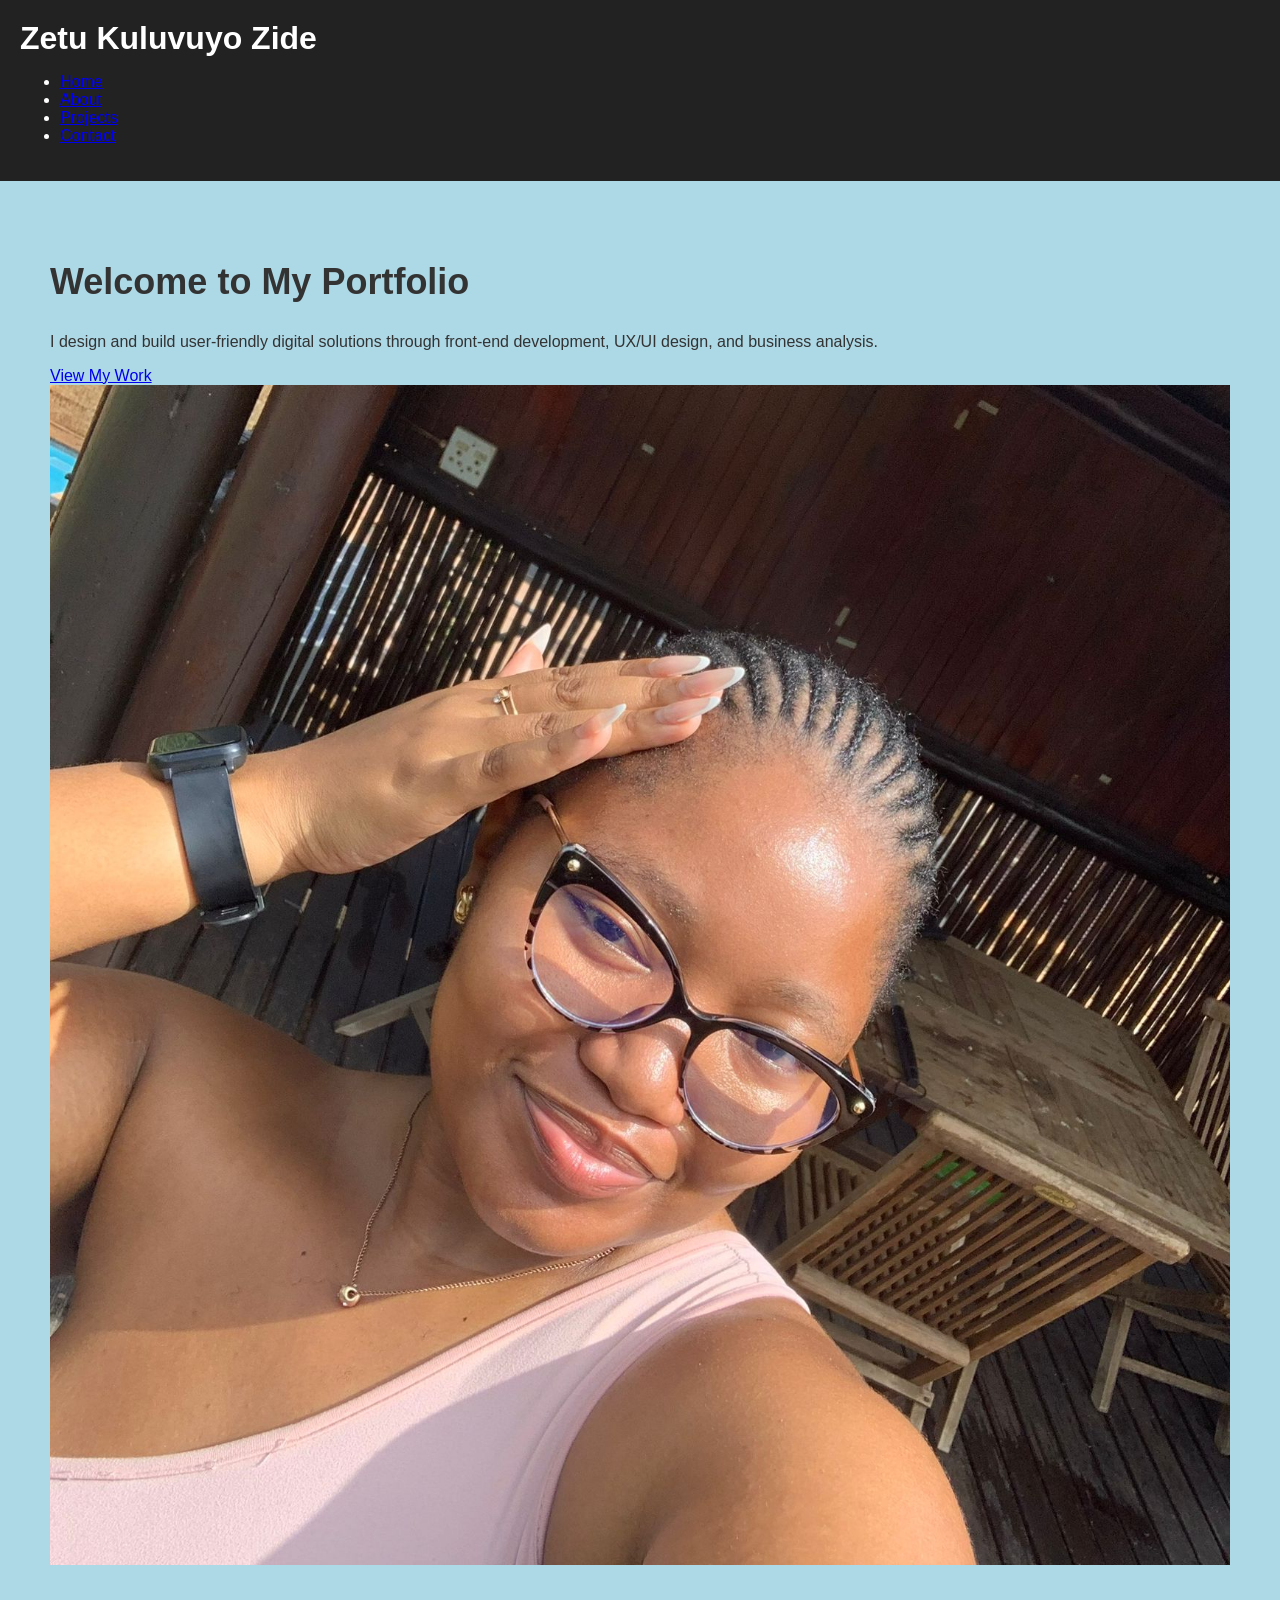
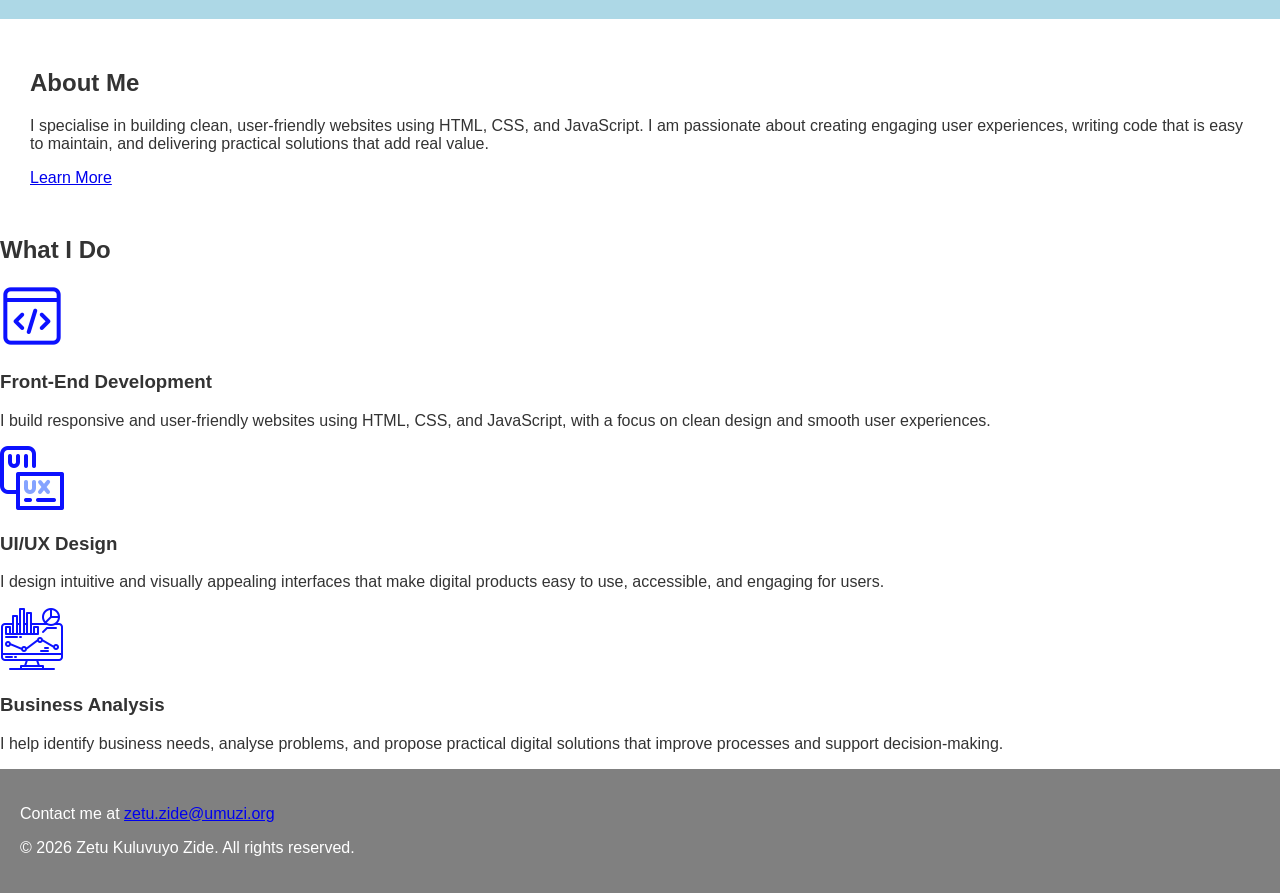
==== index.html @ dabc3bf1 "Fixed and updated the index.html code and added images." ====
<!DOCTYPE html>
<html>
<head>
    <meta charset="UTF-8">
    <meta name="viewport" content="width=device-width, initial-scale=1.0">
    <title>Portfolio - Zetu Kuluvuyo Zide</title>
    <link rel="stylesheet" href="css/styles.css">
</head>
<body>
    <header class="header">
        <h1>Zetu Kuluvuyo Zide</h1>
        <!-- Navigation added -->
        <nav>
            <ul>
                <li><a href="index.html">Home</a></li>
                <li><a href="about.html">About</a></li>
                <li><a href="projects.html">Projects</a></li>
                <li><a href="contact.html">Contact</a></li>
            </ul>
        </nav>
    </header>

    <main>
        <section class="hero">
            <div class="hero-text">
                <h2>Welcome to My Portfolio</h2>
                <p>I design and build user-friendly digital solutions through front-end development, UX/UI design, and business analysis.</p>
                <a href="projects.html" class="btn">View My Work</a>
            </div>
            <img src="images/profile.jpg" alt="A picture of Zetu Kuluvuyo Zide">
        </section>

        <section class="intro">
            <h2>About Me</h2>
            <p>I specialise in building clean, user-friendly websites using HTML, CSS, and JavaScript. I am passionate about creating engaging user experiences, writing code that is easy to maintain, and delivering practical solutions that add real value.</p>
            <a href="about.html" class="btn">Learn More</a>
        </section>

        <section>
            <h2>What I Do</h2>
            <div class="cards">
                <article class="card">
                    <img src="images/web-design.png" alt="Browser icon window with code symbols representing web development.">
                    <h3>Front-End Development</h3>
                    <p>I build responsive and user-friendly websites using HTML, CSS, and JavaScript, with a focus on clean design and smooth user experiences.</p>
                </article>

                <article class="card">
                    <img src="images/ui-ux.png" alt="UI/UX icon representing user interface and user experience design.">
                    <h3>UI/UX Design</h3>
                    <p>I design intuitive and visually appealing interfaces that make digital products easy to use, accessible, and engaging for users.</p>
                </article>

                <article class="card">
                    <img src="images/monitor.png" alt="Computer monitor icon with charts and UI elements representing business analysis.">
                    <h3>Business Analysis</h3>
                    <p>I help identify business needs, analyse problems, and propose practical digital solutions that improve processes and support decision-making.</p>
                </article>
            </div>
        </section>
    </main>
    
    <footer class="footer">
        <p>Contact me at <a href="mailto:zetu.zide@umuzi.org">zetu.zide@umuzi.org</a></p>
        <p>&copy; 2026 Zetu Kuluvuyo Zide. All rights reserved.</p>
    </footer>
</body>
</html>
---- css/styles.css ----
/* Basic styles with errors and omissions */

body {
    font-family: Arial;
    margin: 0;
    padding: 0;
    color: #333;
}

.header {
    background-color: #222;
    color: white;
    padding: 20px;
    /* Missing: proper alignment */
}

.header h1 {
    margin: 0;
}

/* Navigation styling missing completely */

.hero {
    padding: 50px;
    background-color: lightblue;
    /* Poor colour contrast */
}

.hero h2 {
    font-size: 36px;
}

.hero img {
    width: 100%;
    /* Missing: alt text handled in HTML, but sizing issues here */
}

/* Missing: Only using 2-3 selector types, need 5+ */
/* Missing: Pseudo-classes not used */
/* Missing: Combination selectors not used */

.intro {
    padding: 30px;
}

/* Form styling incomplete */
form input {
    display: block;
    margin: 10px 0;
}

/* Missing: Box model demonstration (margin, padding, border) */
/* Missing: Block vs inline elements styling */
/* Missing: Text and colour styling variety */
/* Missing: Table styling */

.footer {
    background-color: gray;
    color: white;
    padding: 20px;
    /* Wrong alignment */
    text-align: left;
}

/* Code quality issues: inconsistent spacing, poor naming, no comments */
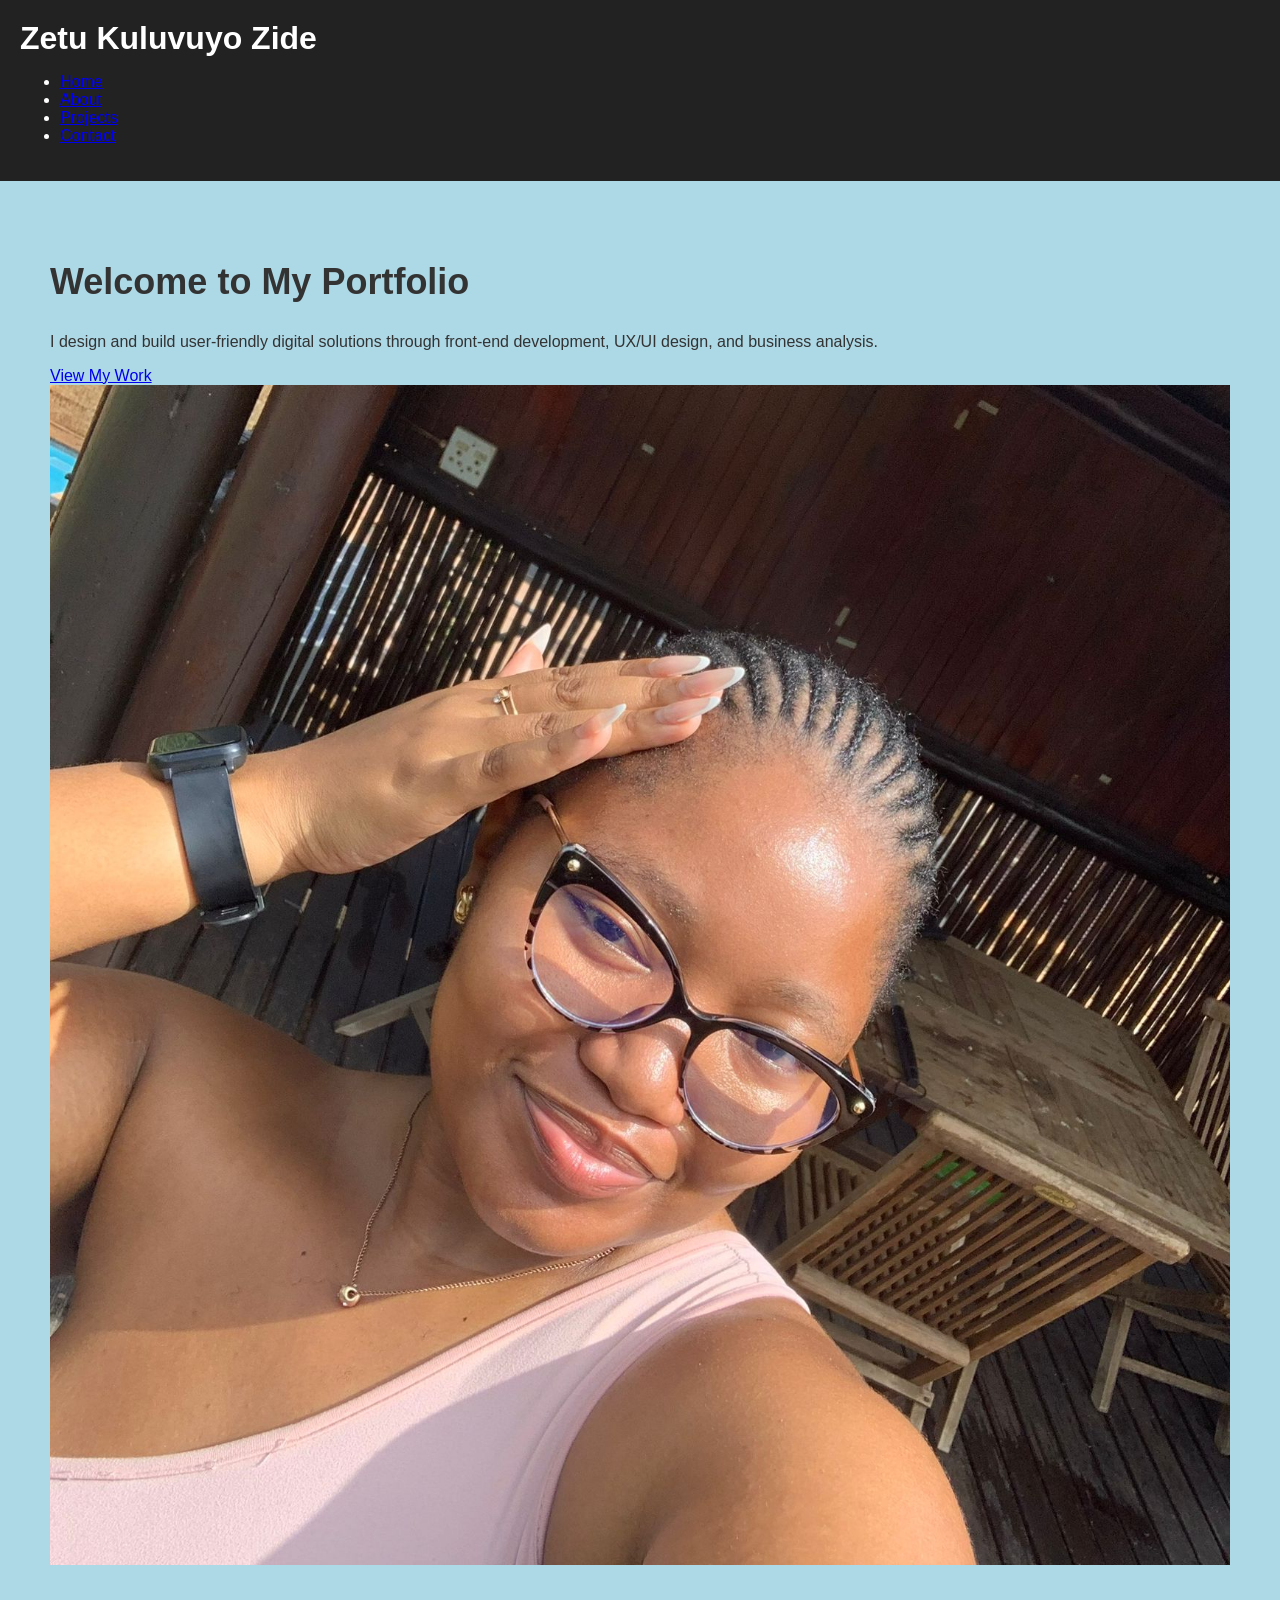
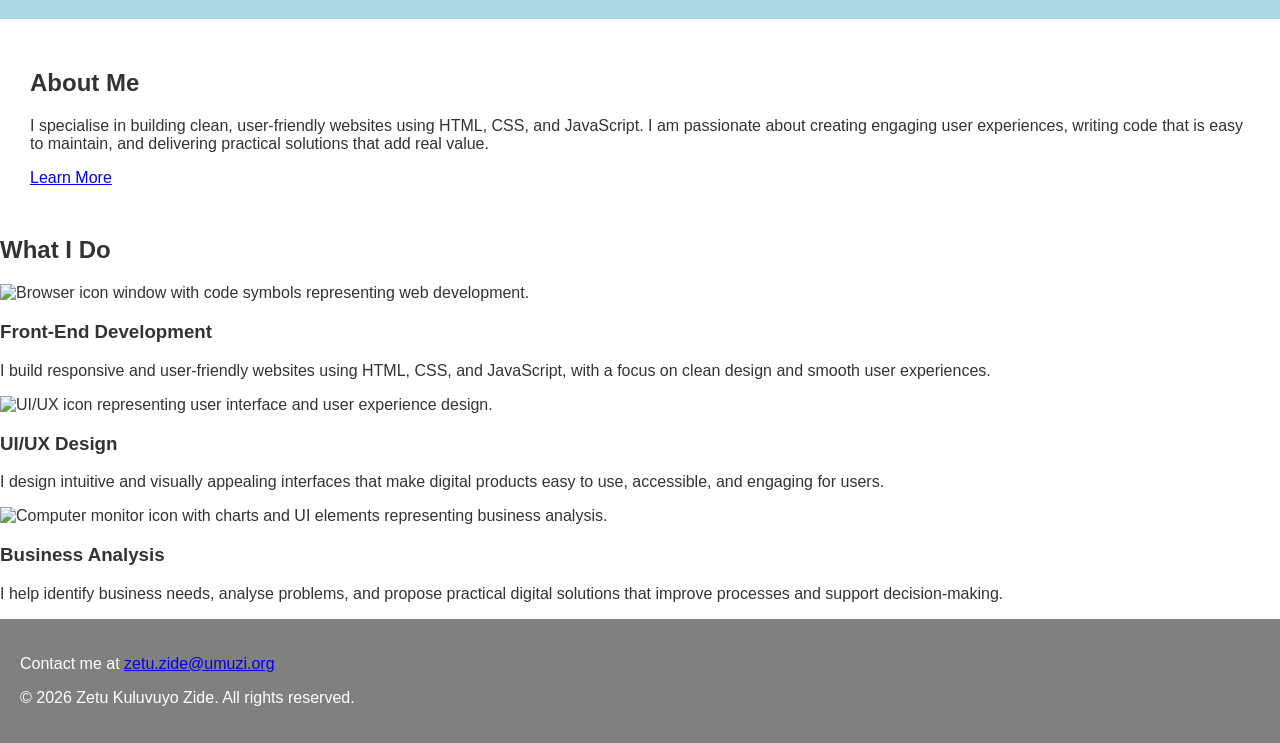
==== commit ebba23cf: "Final home page code" ====
--- a/index.html
+++ b/index.html
@@ -9,13 +9,12 @@
 <body>
     <header class="header">
         <h1>Zetu Kuluvuyo Zide</h1>
-        <!-- Navigation added -->
         <nav>
             <ul>
-                <li><a href="index.html">Home</a></li>
-                <li><a href="about.html">About</a></li>
-                <li><a href="projects.html">Projects</a></li>
-                <li><a href="contact.html">Contact</a></li>
+                <li><a href="index.html" class="nav-links active">Home</a></li>
+                <li><a href="about.html" class="nav-links">About</a></li>
+                <li><a href="projects.html" class="nav-links">Projects</a></li>
+                <li><a href="contact.html" class="nav-links">Contact</a></li>
             </ul>
         </nav>
     </header>
@@ -33,26 +32,26 @@
         <section class="intro">
             <h2>About Me</h2>
             <p>I specialise in building clean, user-friendly websites using HTML, CSS, and JavaScript. I am passionate about creating engaging user experiences, writing code that is easy to maintain, and delivering practical solutions that add real value.</p>
-            <a href="about.html" class="btn">Learn More</a>
+            <a href="about.html" class="btn sec">Learn More</a>
         </section>
 
-        <section>
+        <section class="highlights">
             <h2>What I Do</h2>
             <div class="cards">
                 <article class="card">
-                    <img src="images/web-design.png" alt="Browser icon window with code symbols representing web development.">
+                    <img src="images/programming.png" alt="Browser icon window with code symbols representing web development.">
                     <h3>Front-End Development</h3>
                     <p>I build responsive and user-friendly websites using HTML, CSS, and JavaScript, with a focus on clean design and smooth user experiences.</p>
                 </article>
 
                 <article class="card">
-                    <img src="images/ui-ux.png" alt="UI/UX icon representing user interface and user experience design.">
+                    <img src="images/uiux.png" alt="UI/UX icon representing user interface and user experience design.">
                     <h3>UI/UX Design</h3>
                     <p>I design intuitive and visually appealing interfaces that make digital products easy to use, accessible, and engaging for users.</p>
                 </article>
 
                 <article class="card">
-                    <img src="images/monitor.png" alt="Computer monitor icon with charts and UI elements representing business analysis.">
+                    <img src="images/ba.png" alt="Computer monitor icon with charts and UI elements representing business analysis.">
                     <h3>Business Analysis</h3>
                     <p>I help identify business needs, analyse problems, and propose practical digital solutions that improve processes and support decision-making.</p>
                 </article>
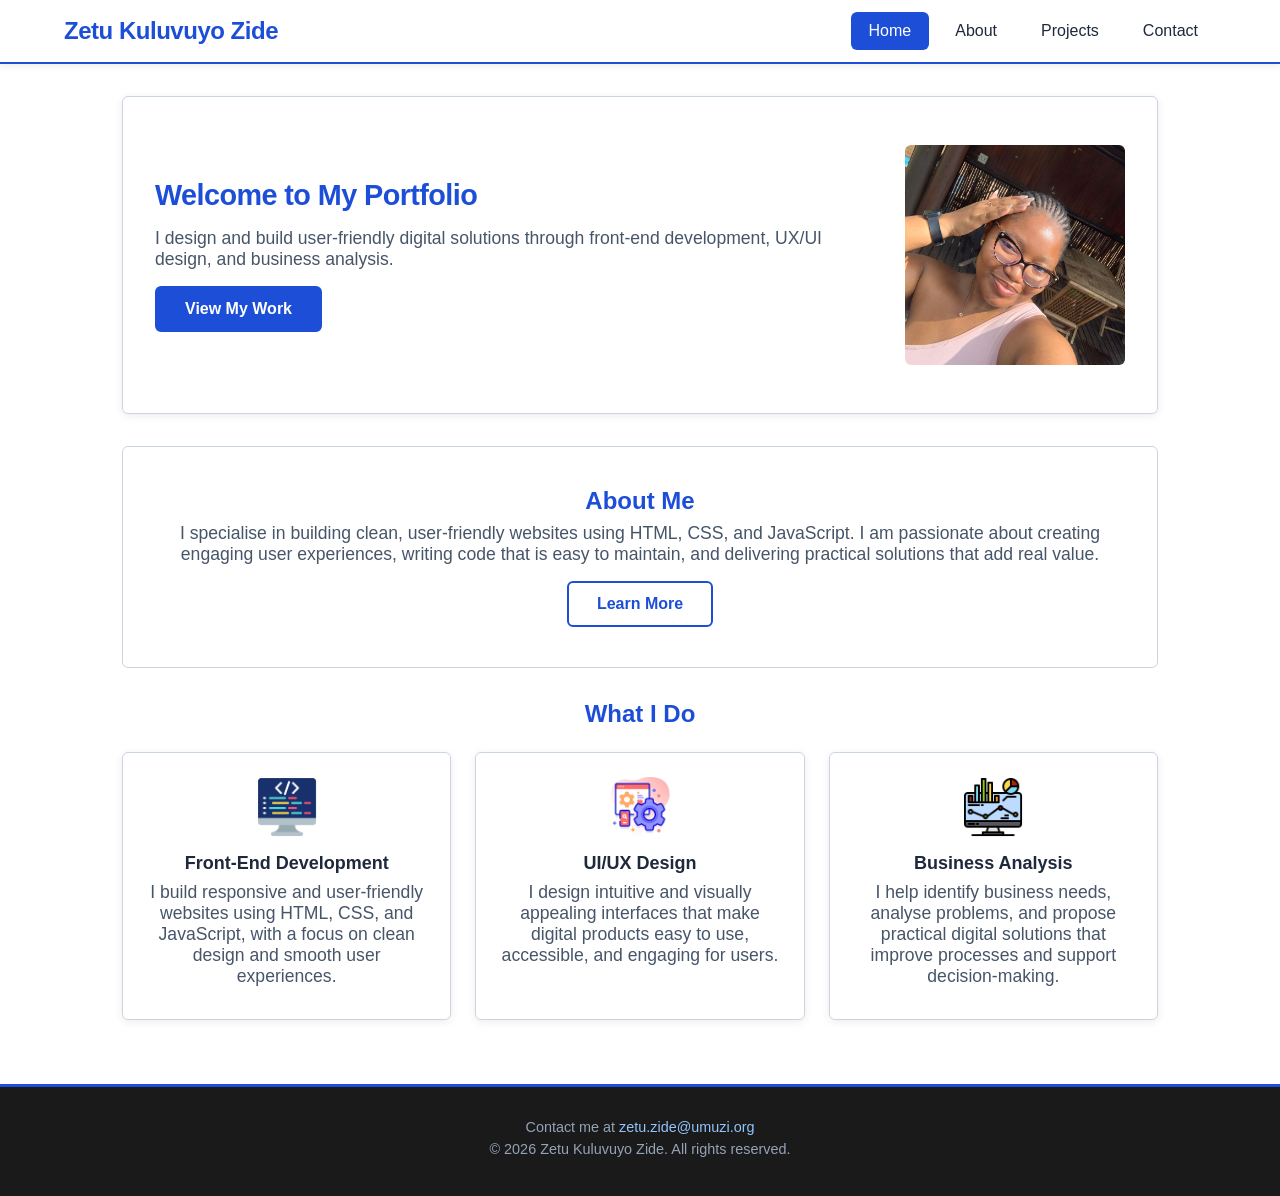
==== commit f68c89ac: "Updated all pages with suggested imporvements from feedback" ====
--- a/index.html
+++ b/index.html
@@ -1,8 +1,9 @@
 <!DOCTYPE html>
-<html>
+<html lang="en">
 <head>
     <meta charset="UTF-8">
     <meta name="viewport" content="width=device-width, initial-scale=1.0">
+    <meta name="description" content="Zetu Kuluvuyo Zide's portfolio — a front-end developer and UI/UX designer building clean, user-friendly digital solutions using HTML, CSS, and JavaScript." />
     <title>Portfolio - Zetu Kuluvuyo Zide</title>
     <link rel="stylesheet" href="css/styles.css">
 </head>
@@ -11,7 +12,7 @@
         <h1>Zetu Kuluvuyo Zide</h1>
         <nav>
             <ul>
-                <li><a href="index.html" class="nav-links active">Home</a></li>
+                <li><a href="index.html" class="nav-links active" aria-current="page">Home</a></li>
                 <li><a href="about.html" class="nav-links">About</a></li>
                 <li><a href="projects.html" class="nav-links">Projects</a></li>
                 <li><a href="contact.html" class="nav-links">Contact</a></li>
@@ -26,7 +27,10 @@
                 <p>I design and build user-friendly digital solutions through front-end development, UX/UI design, and business analysis.</p>
                 <a href="projects.html" class="btn">View My Work</a>
             </div>
-            <img src="images/profile.jpg" alt="A picture of Zetu Kuluvuyo Zide">
+            <figure>
+                <img src="images/profile.jpg" alt="A picture of Zetu Kuluvuyo Zide">
+                <!-- <figcaption>Zetu Kuluvuyo Zide — Front-End Developer</figcaption> --> 
+            </figure>
         </section>
 
         <section class="intro">
@@ -39,20 +43,26 @@
             <h2>What I Do</h2>
             <div class="cards">
                 <article class="card">
-                    <img src="images/programming.png" alt="Browser icon window with code symbols representing web development.">
-                    <h3>Front-End Development</h3>
+                    <figure>
+                        <img src="images/programming.png" alt="Browser icon window with code symbols representing web development.">
+                        <figcaption>Front-End Development</figcaption>
+                    </figure>
                     <p>I build responsive and user-friendly websites using HTML, CSS, and JavaScript, with a focus on clean design and smooth user experiences.</p>
                 </article>
 
                 <article class="card">
-                    <img src="images/uiux.png" alt="UI/UX icon representing user interface and user experience design.">
-                    <h3>UI/UX Design</h3>
+                    <figure>
+                        <img src="images/uiux.png" alt="UI/UX icon representing user interface and user experience design.">
+                        <figcaption>UI/UX Design</figcaption>
+                    </figure>
                     <p>I design intuitive and visually appealing interfaces that make digital products easy to use, accessible, and engaging for users.</p>
                 </article>
 
                 <article class="card">
-                    <img src="images/ba.png" alt="Computer monitor icon with charts and UI elements representing business analysis.">
-                    <h3>Business Analysis</h3>
+                    <figure>
+                        <img src="images/ba.png" alt="Computer monitor icon with charts and UI elements representing business analysis.">
+                        <figcaption>Business Analysis</figcaption>
+                    </figure>
                     <p>I help identify business needs, analyse problems, and propose practical digital solutions that improve processes and support decision-making.</p>
                 </article>
             </div>
--- a/css/styles.css
+++ b/css/styles.css
@@ -1,65 +1,622 @@
-/* Basic styles with errors and omissions */
+/*All styles*/
+* {
+    box-sizing: border-box;
+    margin: 0;
+    padding: 0;
+}
 
 body {
-    font-family: Arial;
+    font-family: 'Segoe UI', Tahoma, Geneva, Verdana, sans-serif;
     margin: 0;
     padding: 0;
     color: #333;
 }
 
+a {
+    text-decoration: none;
+    color: #1d4ed8;
+}
+
+ul {
+    list-style: none;
+}
+
+img {
+    max-width: 100%;
+    display: block;
+    border-radius: 6px;
+}
+
 .header {
-    background-color: #222;
+    background-color: #ffffff;
+    border-bottom: 2px solid #1d4ed8;
+    position: sticky;
+    top: 0;
+    z-index: 100;
+    box-shadow: 0 2px 8px rgba(0, 0, 0, 0.08);
+    margin: auto;
+    padding: 0 4rem;
+    display: flex;
+    align-items: center;
+    justify-content: space-between;
+    height: 64px;
+}
+
+.header h1, .hero h2 {
+    margin: 0;
+    font-weight: 700;
+    color: #1d4ed8;
+    letter-spacing: -0.02em;
+    font-size: 1.5rem;
+}
+
+nav ul {
+    display: flex;
+    gap: 0.5em;
+}
+
+.nav-links {
+    display: inline-block;
+    padding: 0.5rem 1rem;
+    border-radius: 6px;
+    font-weight: 500;
+    color: #1e293b;
+    transition: background-color 0.2s ease, color 0.2s ease;
+    border: 2px solid transparent;
+}
+
+.nav-links:hover {
+    background-color: #dbeafe;
+    color: #1d4ed8;
+    text-decoration: none;
+}
+
+.nav-links:focus-visible {
+    outline: 3px solid #1d4ed8;
+    outline-offset: 2px;
+}
+
+.nav-links.active {
+    background-color: #1d4ed8;
     color: white;
-    padding: 20px;
-    /* Missing: proper alignment */
-}
-
-.header h1 {
+}
+
+main {
+    max-width: 1100px;
+    margin: 0 auto;
+    padding: 2rem;
+}
+
+/*Index page styles*/
+.hero {
+    display: flex;
+    align-items: center;
+    gap: 2rem;
+    padding: 3rem 2rem;
+    background-color: #ffffff;
+    border-radius: 6px;
+    border: 1px solid #cbd5e1;
+    margin-bottom: 2rem;
+    box-shadow: 0 2px 8px rgba(0, 0, 0, 0.08);
+}
+
+.hero-text {
+    flex: 1;
+}
+
+.hero h2 {
+    font-size: 1.8rem;
+    color: #1d4ed8;
+    margin-bottom: 1rem;
+}
+
+.hero p, .highlights p, .intro p, .bio p, .skills p, .project-info p {
+    font-size: 1.1rem;
+    margin-top: 0.5rem;
+    margin-bottom: 0.5rem;
+    color: #475569;
+}
+
+.hero img {
+    flex: 0 0 300px;
+    width: 100%;
+    height: 220px;
+    object-fit: cover;
+}
+
+.intro {
+    padding: 2.5rem;
+    background-color: #ffffff;
+    border-radius: 6px;
+    border: 1px solid #cbd5e1;
+    margin-bottom: 2rem;
+    text-align: center;
+}
+
+.intro h2, .about h2, .skills h2 {
+    color: #1d4ed8;
+}
+
+.highlights {
+    margin-bottom: 2rem;
+}
+ 
+.highlights h2 {
+    text-align: center;
+    margin-bottom: 1.5rem;
+    color: #1d4ed8;
+}
+ 
+.cards {
+    display: flex;
+    gap: 1.5rem;
+}
+
+.card {
+    flex: 1;
+    background-color: #ffffff;
+    border: 1px solid #cbd5e1;
+    border-radius: 6px;
+    padding: 1.5rem;
+    text-align: center;
+    box-shadow: 0 2px 8px rgba(0, 0, 0, 0.08);
+    transition: transform 0.2s ease, box-shadow 0.2s ease;
+}
+ 
+.card:hover {
+    transform: translateY(-4px);
+    box-shadow: 0 8px 20px rgba(0, 0, 0, 0.12);
+}
+ 
+.card img {
+    width: 60px;
+    height: 60px;
+    object-fit: contain;
+    margin: 0 auto 1rem;
+}
+ 
+.card figcaption {
+    color: #1e293b;
+    margin-bottom: 0.5rem;
+    font-weight: bold;
+    font-size: large;
+    font-style: normal;
+}
+
+.btn {
+    display: inline-block;
+    background-color: #1d4ed8;
+    color: #ffffff;
+    font-weight: 600;
+    padding: 0.75rem 1.75rem;
+    border-radius: 6px;
+    border: 2px solid #1d4ed8;
+    cursor: pointer;
+    font-family: inherit;
+    font-size: 1rem;
+    transition: background-color 0.2s ease , transform 0.2s ease;
+    margin-top: 0.5rem;
+}
+
+.sec {
+    background-color: #ffffff;
+    color: #1d4ed8;
+}
+
+.btn:hover {
+    background-color: #dbeafe;
+    border-color: #dbeafe;
+    color: #1d4ed8;
+    text-decoration: none;
+    transform: translateY(-1px);
+}
+
+.btn:focus-visible {
+    outline: 3px solid #1d4ed8;
+    outline-offset: 3px;
+}
+
+/*all hero styles*/
+.hero-pg {
+    padding: 2.5rem 2rem;
+    background-color: #1d4ed8;
+    border-radius: 6px;
+    margin-bottom: 2rem;
+    text-align: center;
+}
+
+.hero-pg h2 {
+    color: #ffffff;
+    margin-bottom: 0.5rem;
+}
+
+.hero-pg p {
+    color: #bfdbfe;
+    font-size: 1.05rem;
     margin: 0;
 }
 
-/* Navigation styling missing completely */
-
-.hero {
-    padding: 50px;
-    background-color: lightblue;
-    /* Poor colour contrast */
-}
-
-.hero h2 {
-    font-size: 36px;
-}
-
-.hero img {
+/*About page styles*/
+.about {
+    background-color: #ffffff;
+    border: 1px solid #cbd5e1;
+    border-radius: 6px;
+    padding: 2rem;
+    margin-bottom: 2rem;
+    box-shadow: 0 2px 8px rgba(0, 0, 0, 0.08);
+    display: flex;
+    gap: 2rem;
+    align-items: flex-start;
+}
+ 
+.bio {
+    flex: 1;
+}
+ 
+.about img {
+    flex: 0 0 200px;
     width: 100%;
-    /* Missing: alt text handled in HTML, but sizing issues here */
-}
-
-/* Missing: Only using 2-3 selector types, need 5+ */
-/* Missing: Pseudo-classes not used */
-/* Missing: Combination selectors not used */
-
-.intro {
-    padding: 30px;
-}
-
-/* Form styling incomplete */
-form input {
+    height: 220px;
+    object-fit: cover;
+}
+
+.skills {
+    background-color: #ffffff;
+    border: 1px solid #cbd5e1;
+    border-radius: 6px;
+    padding: 2rem;
+    margin-bottom: 2rem;
+    box-shadow: 0 2px 8px rgba(0, 0, 0, 0.08);
+}
+ 
+caption {
+    margin-bottom: 1.25rem;
+    text-align: start;
+}
+ 
+table {
+    width: 100%;
+    border-collapse: collapse;
+    margin-top: 1rem;
+    font-size: 0.95rem;
+}
+ 
+th {
+    background-color: #1d4ed8;
+    color: #ffffff;
+    text-align: left;
+    padding: 0.75rem 1rem;
+    border: 1px solid #1e3a8a;
+    font-weight: 600;
+}
+ 
+td {
+    padding: 0.75rem 1rem;
+    border: 1px solid #cbd5e1;
+    color: #1e293b;
+    vertical-align: top;
+}
+ 
+tbody tr:nth-child(even) {
+    background-color: #f0f9ff;
+}
+ 
+tbody tr:hover {
+    background-color: #dbeafe;
+}
+
+/*Projects page styles*/
+.projects {
+    display: flex;
+    flex-direction: column;
+    gap: 1.5rem;
+    margin-bottom: 2rem;
+}
+ 
+.project-card {
+    display: flex;
+    gap: 1.5rem;
+    background-color: #ffffff;
+    border: 1px solid #cbd5e1;
+    border-radius: 6px;
+    padding: 1.5rem;
+    box-shadow: 0 2px 8px rgba(0, 0, 0, 0.08);
+    transition: transform 0.2s ease, box-shadow 0.2s ease;
+}
+ 
+.project-card:hover {
+    transform: translateY(-3px);
+    box-shadow: 0 8px 20px rgba(0, 0, 0, 0.12);
+}
+ 
+.project-card img {
+    width: 230px;
+    height: 150px;
+    object-fit: cover;
+    flex-shrink: 0;
+    border: 2px solid #cbd5e1;
+}
+
+figcaption {
+    margin-top: 1%;
+    font-size: smaller;
+    text-align: center;
+    font-style: italic;
+}
+ 
+.project-info {
+    flex: 1;
+    align-content: center;
+}
+
+.project-info h2 {
+    color: #1e293b;
+    margin-bottom: 0.5rem;
+    font-size: 1.1rem;
+}
+ 
+.project-tags {
+    margin-top: 0.75rem;
+    margin-bottom: 0;
+}
+ 
+.tag {
+    display: inline-block;
+    background-color: #dbeafe;
+    color: #1e40af;
+    font-size: 0.8rem;
+    font-weight: 600;
+    padding: 0.2rem 0.6rem;
+    border-radius: 99px;
+    margin-right: 0.4rem;
+    border: 1px solid #bfdbfe;
+}
+
+/*Contact page styles*/
+.contact {
+    background-color: #ffffff;
+    border: 1px solid #cbd5e1;
+    border-radius: 6px;
+    padding: 2rem;
+    margin-bottom: 2rem;
+    box-shadow: 0 2px 8px rgba(0, 0, 0, 0.08);
+    margin: auto;
+    max-width: 860px;
+}
+
+form {
+    margin-top: 0.25rem;
+}
+ 
+label {
     display: block;
-    margin: 10px 0;
-}
-
-/* Missing: Box model demonstration (margin, padding, border) */
-/* Missing: Block vs inline elements styling */
-/* Missing: Text and colour styling variety */
-/* Missing: Table styling */
-
+    font-weight: 600;
+    margin-bottom: 0.4rem;
+    color: #1e293b;
+    font-size: 0.95rem;
+}
+ 
+input, select, textarea {
+    width: 100%;
+    padding: 0.65rem 0.9rem;
+    border: 2px solid #cbd5e1;
+    border-radius: 6px;
+    font-family: 'Segoe UI', Tahoma, Geneva, Verdana, sans-serif;
+    font-size: 1rem;
+    color: #1e293b;
+    background-color: #f8fafc;
+    transition: border-color 0.2s ease, box-shadow 0.2s ease;
+    margin-bottom: 1.25rem;
+}
+ 
+input:focus, select:focus, textarea:focus {
+    outline: none;
+    border-color: #1d4ed8;
+    box-shadow: 0 0 0 3px rgba(29, 78, 216, 0.2);
+    background-color: #ffffff;
+}
+ 
+.form-hint {
+    font-weight: 400;
+    color: #475569;
+    font-size: 0.85rem;
+}
+ 
+.required {
+    color: #b91c1c;
+    margin-left: 2px;
+}
+ 
+fieldset {
+    border: 2px solid #cbd5e1;
+    border-radius: 6px;
+    padding: 1rem 1.25rem;
+    margin-bottom: 1.25rem;
+}
+ 
+fieldset legend {
+    font-weight: 600;
+    color: #1e293b;
+    padding: 0 0.4rem;
+    font-size: 0.95rem;
+}
+ 
+.radio-group {
+    display: flex;
+    gap: 1.5rem;
+    margin-top: 0.5rem;
+}
+ 
+.radio-label,
+.checkbox-label {
+    display: flex;
+    align-items: center;
+    gap: 0.5rem;
+    cursor: pointer;
+    font-weight: 400;
+    color: #475569;
+}
+ 
+.radio-label input,
+.checkbox-label input {
+    width: auto;
+    margin: 0;
+}
+
+.checkbox-label {
+    margin-bottom: 1.25rem;
+}
+
+.form-btn {
+    width: 100%;
+}
+
+#submit {
+    cursor: pointer;
+}
+
+/*Footer styles*/
 .footer {
-    background-color: gray;
-    color: white;
-    padding: 20px;
-    /* Wrong alignment */
-    text-align: left;
-}
-
-/* Code quality issues: inconsistent spacing, poor naming, no comments */+    background-color: #1a1a1a;
+    color: #f1f5f9;
+    padding: 2rem;
+    text-align: center;
+    border-top: 3px solid #1d4ed8;
+}
+
+.footer p {
+    color: #94a3b8;
+    margin-bottom: 0.4rem;
+    font-size: 0.9rem;
+}
+
+.footer a {
+    color: #93c5fd;
+}
+ 
+.footer a:hover {
+    color: #ffffff;
+}
+
+@keyframes fadeInUp {
+    from {
+        opacity: 0;
+        transform: translateY(16px);
+    }
+    to {
+        opacity: 1;
+        transform: translateY(0);
+    }
+}
+
+.hero, .intro, .highlights,
+.hero-pg, .about, .skills,
+.projects, .contact {
+    animation: fadeInUp 0.45s ease both;
+}
+
+/*Responsive styles for different screen sizes*/
+/** * For tablets and smaller screens
+ */
+@media (max-width: 768px) {
+ 
+    .header {
+        padding: 0 1.5rem;
+    }
+ 
+    .nav-links {
+        padding: 0.4rem 0.6rem;
+        font-size: 0.9rem;
+    }
+ 
+    .hero {
+        flex-direction: column;
+        padding: 2rem 1.5rem;
+        text-align: center;
+    }
+ 
+    .hero img {
+        flex: none;
+        width: 100%;
+        height: 220px;
+    }
+ 
+    .cards {
+        flex-direction: column;
+    }
+ 
+    .about {
+        flex-direction: column;
+    }
+ 
+    .about img {
+        flex: none;
+        width: 100%;
+        height: 220px;
+    }
+ 
+    .project-card {
+        flex-direction: column;
+    }
+ 
+    .project-card img {
+        width: 100%;
+        height: 180px;
+    }
+ 
+    .skills {
+        overflow-x: auto;
+    }
+ 
+    main {
+        padding: 1.5rem 1rem;
+    }
+}
+ 
+/* small phones */
+@media (max-width: 480px) {
+ 
+    .header {
+        flex-direction: column;
+        height: auto;
+        padding: 0.75rem 1rem;
+        gap: 0.4rem;
+    }
+ 
+    .header h1 {
+        font-size: 1.2rem;
+    }
+ 
+    .nav-links {
+        padding: 0.3rem 0.5rem;
+        font-size: 0.82rem;
+    }
+ 
+    .hero h2 {
+        font-size: 1.4rem;
+    }
+ 
+    .hero-pg {
+        padding: 1.75rem 1rem;
+    }
+ 
+    .card {
+        padding: 1.25rem;
+    }
+ 
+    .btn {
+        display: block;
+        text-align: center;
+        width: 100%;
+    }
+ 
+    main {
+        padding: 1rem 0.75rem;
+    }
+ 
+    .footer {
+        padding: 1.5rem 1rem;
+        font-size: 0.85rem;
+    }
+}
+
